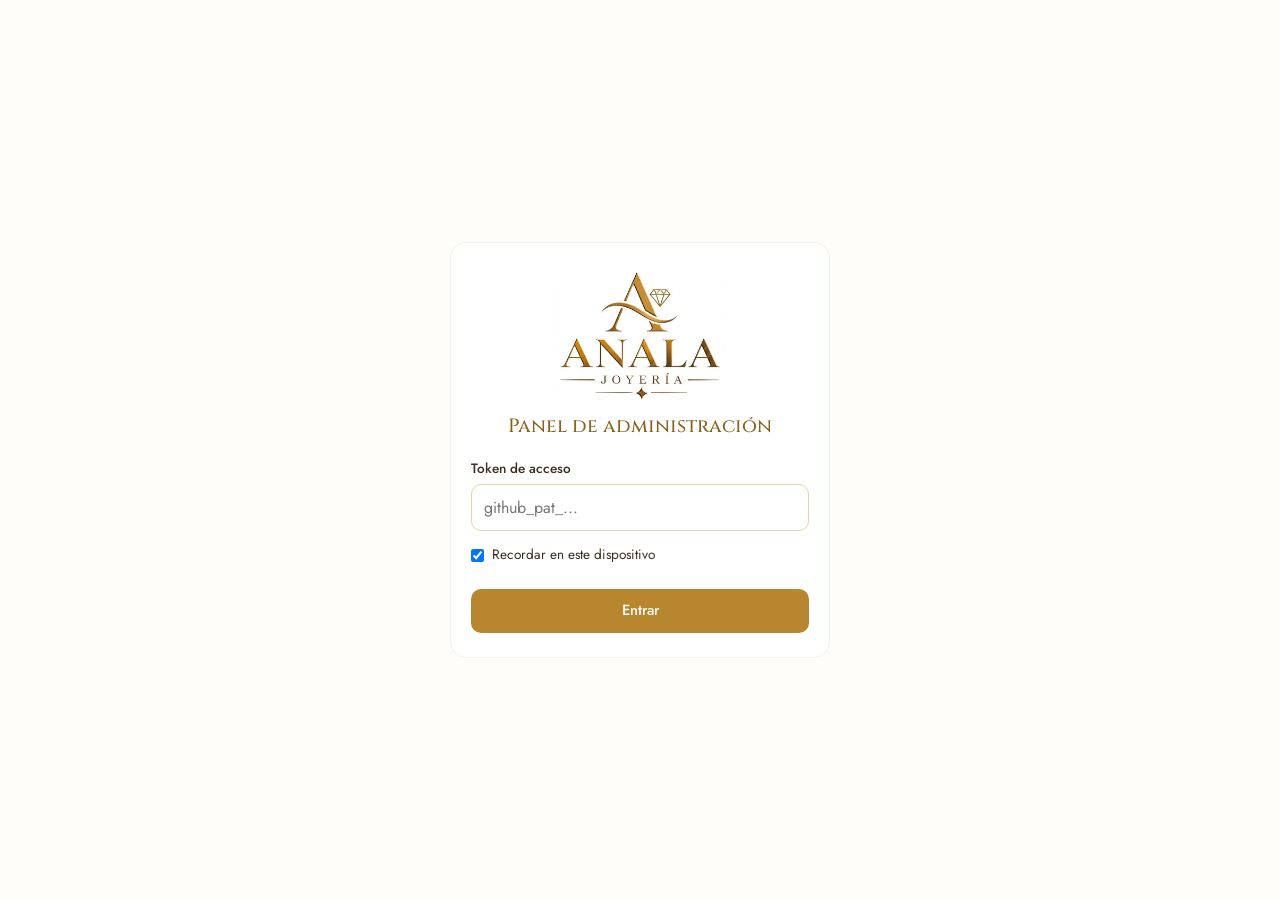
==== admin/index.html @ ec144424 "Panel de administración (/admin) y productos en JSON - Productos pasan de productos/*.js a productos" ====
<!DOCTYPE html>
<html lang="es">
<head>
  <meta charset="UTF-8">
  <meta name="viewport" content="width=device-width, initial-scale=1.0">
  <meta name="robots" content="noindex, nofollow">
  <title>Panel | Anala Joyería</title>
  <link rel="icon" href="../img/logo-a.jpg">
  <link rel="preconnect" href="https://fonts.googleapis.com">
  <link rel="preconnect" href="https://fonts.gstatic.com" crossorigin>
  <link href="https://fonts.googleapis.com/css2?family=Cinzel:wght@500;600&family=Jost:wght@300;400;500&display=swap" rel="stylesheet">
  <link rel="stylesheet" href="admin.css">
</head>
<body>

  <!-- ============ LOGIN ============ -->
  <section class="login" id="vistaLogin" hidden>
    <form class="login__caja" id="formLogin">
      <img src="../img/logo.jpg" alt="Anala Joyería" class="login__logo">
      <h1>Panel de administración</h1>
      <label for="token">Token de acceso</label>
      <input type="password" id="token" autocomplete="off" placeholder="github_pat_..." required>
      <label class="check"><input type="checkbox" id="recordar" checked> Recordar en este dispositivo</label>
      <button class="btn" type="submit" id="btnEntrar">Entrar</button>
      <p class="login__error" id="loginError" hidden></p>
    </form>
  </section>

  <!-- ============ PANEL ============ -->
  <div id="vistaPanel" hidden>
    <header class="top">
      <div class="top__marca"><img src="../img/logo-a.jpg" alt=""> <span>PANEL ANALA</span></div>
      <div class="top__acciones">
        <a href="../" target="_blank" rel="noopener" class="link">Ver catálogo</a>
        <button class="link" id="btnSalir">Salir</button>
      </div>
    </header>

    <nav class="tabs" id="tabs"></nav>

    <!-- Productos de una categoría -->
    <main class="contenido" id="vistaProductos">
      <div class="barra">
        <input type="search" id="buscar" placeholder="Buscar..." aria-label="Buscar">
        <button class="btn" id="btnNuevo">+ Nuevo producto</button>
      </div>
      <p class="contador" id="contador"></p>
      <ul class="lista" id="lista"></ul>
    </main>

    <!-- Configuración -->
    <main class="contenido" id="vistaConfig" hidden>
      <form class="tarjeta" id="formConfig">
        <h2>Configuración del catálogo</h2>
        <label for="cfgWhatsapp">Número de WhatsApp</label>
        <input id="cfgWhatsapp" inputmode="numeric" placeholder="573001234567" required>
        <small>Con el 57 adelante, sin +, sin espacios.</small>
        <label for="cfgInstagram">Link de Instagram</label>
        <input id="cfgInstagram" type="url" placeholder="https://instagram.com/..." required>
        <button class="btn" type="submit">Guardar configuración</button>
      </form>
    </main>

    <div class="orden" id="barraOrden" hidden>
      <span>Cambiaste el orden</span>
      <button class="link" id="btnDescartarOrden">Descartar</button>
      <button class="btn" id="btnGuardarOrden">Guardar orden</button>
    </div>
  </div>

  <!-- ============ FORMULARIO DE PRODUCTO ============ -->
  <dialog class="modal" id="modalProducto">
    <form id="formProducto" method="dialog">
      <h2 id="formTitulo">Nuevo producto</h2>

      <label>Foto principal</label>
      <div class="foto-principal" id="fotoPrincipal"></div>
      <label class="btn btn--sec btn--file">
        <span id="txtFoto">Subir foto</span>
        <input type="file" id="inFoto" accept="image/*" hidden>
      </label>

      <label for="fNombre">Nombre</label>
      <input id="fNombre" placeholder="Ej: ANILLO BALIN LISO #4">

      <label for="fCategoria">Categoría</label>
      <select id="fCategoria"></select>

      <label for="fPrecio">Precio</label>
      <input id="fPrecio" inputmode="numeric" placeholder="Vacío = Precio a consultar">
      <small id="fPrecioVista"></small>

      <label>Más fotos <small>(se ven al tocar la tarjeta)</small></label>
      <div class="fotos-extra" id="fotosExtra"></div>
      <label class="btn btn--sec btn--file">
        + Agregar fotos
        <input type="file" id="inExtras" accept="image/*" multiple hidden>
      </label>

      <label class="check check--grande"><input type="checkbox" id="fAgotado"> Agotado</label>

      <p class="form__error" id="formError" hidden></p>
      <div class="modal__botones">
        <button type="button" class="btn btn--sec" id="btnCancelar">Cancelar</button>
        <button type="button" class="btn" id="btnGuardar">Guardar</button>
      </div>
    </form>
  </dialog>

  <!-- ============ CONFIRMAR ============ -->
  <dialog class="modal modal--chico" id="modalConfirmar">
    <p id="confirmarTexto"></p>
    <div class="modal__botones">
      <button class="btn btn--sec" id="confirmarNo">Cancelar</button>
      <button class="btn btn--peligro" id="confirmarSi">Eliminar</button>
    </div>
  </dialog>

  <div class="aviso" id="aviso" hidden></div>
  <div class="cargando" id="cargando" hidden><div class="cargando__caja"><span class="spinner"></span><span id="cargandoTexto">Cargando…</span></div></div>

  <script src="admin.js"></script>
</body>
</html>
---- admin/admin.css ----
:root {
  --oro: #b8862f;
  --oro-oscuro: #8a611c;
  --oro-claro: #e9d3a3;
  --fondo: #fffdf9;
  --crema: #f7f0e3;
  --texto: #3a2e1f;
  --gris: #7a6e5f;
  --rojo: #b3261e;
  --radio: 12px;
}

* { box-sizing: border-box; margin: 0; padding: 0; }
[hidden] { display: none !important; }

body {
  font-family: "Jost", system-ui, sans-serif;
  background: var(--fondo);
  color: var(--texto);
  line-height: 1.45;
}

h1, h2 { font-family: "Cinzel", serif; font-weight: 500; color: var(--oro-oscuro); }
h1 { font-size: 1.2rem; text-align: center; margin: 8px 0 18px; }
h2 { font-size: 1.1rem; margin-bottom: 14px; }

label { display: block; font-size: .85rem; font-weight: 500; margin: 14px 0 6px; }
small { color: var(--gris); font-size: .8rem; font-weight: 300; }
input, select {
  width: 100%; font: inherit; padding: 11px 12px;
  border: 1px solid var(--oro-claro); border-radius: 10px; background: #fff; color: var(--texto);
}
input:focus, select:focus { outline: 2px solid var(--oro); outline-offset: 1px; }

.btn {
  display: inline-flex; align-items: center; justify-content: center; gap: 6px;
  font: inherit; font-weight: 500; font-size: .92rem; cursor: pointer;
  background: var(--oro); color: #fff; border: 0; border-radius: 10px; padding: 11px 16px;
  text-decoration: none;
}
.btn:hover { background: var(--oro-oscuro); }
.btn:disabled { opacity: .6; cursor: wait; }
.btn--sec { background: #fff; color: var(--oro-oscuro); border: 1px solid var(--oro); }
.btn--sec:hover { background: var(--crema); }
.btn--peligro { background: var(--rojo); }
.btn--peligro:hover { background: #8c1d17; }
.btn--file { width: 100%; margin-top: 8px; }

.link { background: none; border: 0; font: inherit; font-size: .88rem; color: var(--oro-oscuro); cursor: pointer; text-decoration: underline; }

.check { display: flex; align-items: center; gap: 8px; font-weight: 400; }
.check input { width: auto; }
.check--grande { font-size: 1rem; margin-top: 18px; }
.check--grande input { width: 20px; height: 20px; accent-color: var(--oro); }

/* ---------- Login ---------- */
.login { min-height: 100vh; display: grid; place-items: center; padding: 16px; }
.login__caja { width: 100%; max-width: 380px; background: #fff; border: 1px solid var(--crema); border-radius: 16px; padding: 24px 20px; }
.login__logo { display: block; width: 170px; margin: 0 auto; mix-blend-mode: multiply; }
.login__caja .btn { width: 100%; margin-top: 18px; }
.login__error, .form__error { color: var(--rojo); font-size: .88rem; margin-top: 12px; }

/* ---------- Encabezado y pestañas ---------- */
.top {
  position: sticky; top: 0; z-index: 5;
  display: flex; align-items: center; justify-content: space-between; gap: 10px;
  padding: 10px 16px; background: rgba(255, 253, 249, .95); backdrop-filter: blur(6px);
  border-bottom: 1px solid var(--oro-claro);
}
.top__marca { display: flex; align-items: center; gap: 8px; }
.top__marca img { height: 30px; mix-blend-mode: multiply; }
.top__marca span { font-family: "Cinzel", serif; font-weight: 600; letter-spacing: .12em; color: var(--oro-oscuro); font-size: .9rem; }
.top__acciones { display: flex; gap: 14px; }

.tabs { display: flex; gap: 8px; overflow-x: auto; padding: 12px 16px 6px; max-width: 900px; margin: 0 auto; }
.tab {
  flex: none; font: inherit; font-size: .88rem; cursor: pointer;
  padding: 7px 14px; border-radius: 999px; border: 1px solid var(--oro-claro); background: #fff; color: var(--texto);
}
.tab.activo { background: var(--oro); border-color: var(--oro); color: #fff; }
.tab--config { margin-left: auto; }

/* ---------- Contenido ---------- */
.contenido { max-width: 900px; margin: 0 auto; padding: 8px 16px 110px; }
.barra { display: flex; gap: 10px; }
.barra input { flex: 1; min-width: 0; }
.barra .btn { flex: none; }
.contador { font-size: .82rem; color: var(--gris); margin: 10px 0 6px; }

.lista { list-style: none; display: flex; flex-direction: column; gap: 8px; }
.item {
  display: grid; grid-template-columns: 58px 1fr auto; gap: 12px; align-items: center;
  background: #fff; border: 1px solid var(--crema); border-radius: var(--radio); padding: 8px;
}
.item.agotado .item__foto { filter: grayscale(.7); opacity: .7; }
.item__foto {
  width: 58px; height: 58px; border-radius: 8px; overflow: hidden;
  background: linear-gradient(135deg, var(--crema), var(--oro-claro));
}
.item__foto img { width: 100%; height: 100%; object-fit: cover; display: block; }
.item__info { min-width: 0; }
.item__nombre { font-size: .92rem; font-weight: 500; overflow: hidden; text-overflow: ellipsis; white-space: nowrap; }
.item__nombre--vacio { color: var(--gris); font-weight: 400; font-style: italic; }
.item__precio { font-size: .85rem; color: var(--oro-oscuro); }
.item__tag { display: inline-block; font-size: .7rem; background: var(--texto); color: #fff; border-radius: 999px; padding: 1px 8px; margin-left: 6px; vertical-align: middle; }
.item__acciones { display: flex; align-items: center; gap: 4px; }
.icono {
  width: 34px; height: 34px; display: grid; place-items: center; cursor: pointer;
  border: 1px solid var(--oro-claro); border-radius: 8px; background: #fff; color: var(--oro-oscuro); font-size: 1rem;
}
.icono:hover { background: var(--crema); }
.icono:disabled { opacity: .3; cursor: default; }
.icono--borrar { color: var(--rojo); }
.vacio { text-align: center; color: var(--gris); padding: 30px 0; }

@media (max-width: 520px) {
  .item { grid-template-columns: 52px 1fr; }
  .item__foto { width: 52px; height: 52px; }
  .item__acciones { grid-column: 1 / -1; justify-content: flex-end; }
  .barra .btn { padding: 11px 12px; }
}

/* ---------- Configuración ---------- */
.tarjeta { background: #fff; border: 1px solid var(--crema); border-radius: 16px; padding: 20px; max-width: 480px; }
.tarjeta .btn { margin-top: 20px; width: 100%; }

/* ---------- Barra de orden ---------- */
.orden {
  position: fixed; left: 50%; bottom: 16px; transform: translateX(-50%); z-index: 6;
  display: flex; align-items: center; gap: 14px; background: var(--texto); color: #fff;
  padding: 10px 12px 10px 18px; border-radius: 14px; box-shadow: 0 8px 24px rgba(0,0,0,.2);
  width: max-content; max-width: calc(100% - 32px);
}
.orden .link { color: var(--oro-claro); }

/* ---------- Modales ---------- */
.modal {
  margin: auto; border: 0; border-radius: 16px; padding: 20px;
  width: min(520px, calc(100% - 24px)); max-height: calc(100% - 24px); overflow-y: auto;
  background: var(--fondo); color: var(--texto);
}
.modal::backdrop { background: rgba(40, 30, 15, .55); }
.modal--chico { width: min(380px, calc(100% - 32px)); }
.modal--chico p { margin-bottom: 18px; }
.modal__botones { display: flex; gap: 10px; margin-top: 22px; }
.modal__botones .btn { flex: 1; }

.foto-principal {
  width: 100%; aspect-ratio: 1; max-height: 260px; border-radius: 12px; overflow: hidden;
  background: linear-gradient(135deg, var(--crema), var(--oro-claro));
  display: grid; place-items: center; color: var(--oro); font-size: 2rem;
}
.foto-principal img { width: 100%; height: 100%; object-fit: contain; background: #fff; }

.fotos-extra { display: grid; grid-template-columns: repeat(4, 1fr); gap: 8px; }
.fotos-extra:empty { display: none; }
.extra { position: relative; aspect-ratio: 1; border-radius: 8px; overflow: hidden; background: var(--crema); }
.extra img { width: 100%; height: 100%; object-fit: cover; }
.extra button {
  position: absolute; top: 4px; right: 4px; width: 24px; height: 24px; border-radius: 50%;
  border: 0; background: rgba(0,0,0,.65); color: #fff; cursor: pointer; font-size: .9rem; line-height: 1;
}

/* ---------- Avisos y carga ---------- */
.aviso {
  position: fixed; left: 50%; top: 16px; transform: translateX(-50%); z-index: 20;
  background: var(--texto); color: #fff; padding: 12px 18px; border-radius: 12px;
  box-shadow: 0 8px 24px rgba(0,0,0,.2); font-size: .9rem; width: max-content; max-width: calc(100% - 32px);
}
.aviso--error { background: var(--rojo); }

.cargando { position: fixed; inset: 0; z-index: 30; background: rgba(255, 253, 249, .75); display: grid; place-items: center; }
.cargando__caja { display: flex; align-items: center; gap: 12px; background: #fff; padding: 16px 20px; border-radius: 12px; box-shadow: 0 8px 24px rgba(0,0,0,.12); }
.spinner { width: 22px; height: 22px; border: 3px solid var(--oro-claro); border-top-color: var(--oro); border-radius: 50%; animation: gira .8s linear infinite; }
@keyframes gira { to { transform: rotate(360deg); } }
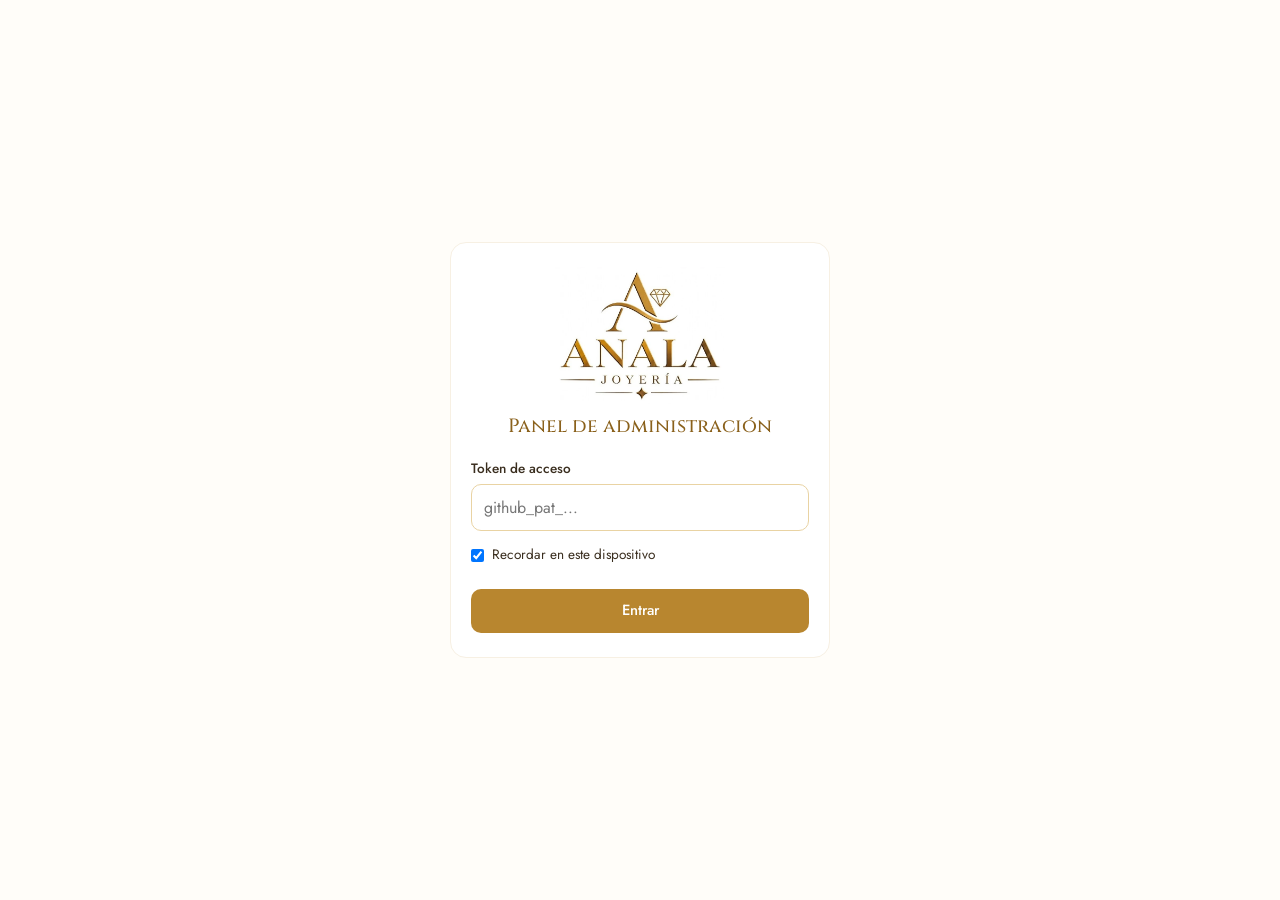
==== commit bb1a8e61: "Pasar logos a WebP, quitar JPEG duplicados de dijes y arreglar foto de 2 topos Co-Authored-By: Claud" ====
--- a/admin/index.html
+++ b/admin/index.html
@@ -5,7 +5,7 @@
   <meta name="viewport" content="width=device-width, initial-scale=1.0">
   <meta name="robots" content="noindex, nofollow">
   <title>Panel | Anala Joyería</title>
-  <link rel="icon" href="../img/logo-a.jpg">
+  <link rel="icon" href="../img/logo-a.webp">
   <link rel="preconnect" href="https://fonts.googleapis.com">
   <link rel="preconnect" href="https://fonts.gstatic.com" crossorigin>
   <link href="https://fonts.googleapis.com/css2?family=Cinzel:wght@500;600&family=Jost:wght@300;400;500&display=swap" rel="stylesheet">
@@ -16,7 +16,7 @@
   <!-- ============ LOGIN ============ -->
   <section class="login" id="vistaLogin" hidden>
     <form class="login__caja" id="formLogin">
-      <img src="../img/logo.jpg" alt="Anala Joyería" class="login__logo">
+      <img src="../img/logo.webp" alt="Anala Joyería" class="login__logo">
       <h1>Panel de administración</h1>
       <label for="token">Token de acceso</label>
       <input type="password" id="token" autocomplete="off" placeholder="github_pat_..." required>
@@ -29,7 +29,7 @@
   <!-- ============ PANEL ============ -->
   <div id="vistaPanel" hidden>
     <header class="top">
-      <div class="top__marca"><img src="../img/logo-a.jpg" alt=""> <span>PANEL ANALA</span></div>
+      <div class="top__marca"><img src="../img/logo-a.webp" alt=""> <span>PANEL ANALA</span></div>
       <div class="top__acciones">
         <a href="../" target="_blank" rel="noopener" class="link">Ver catálogo</a>
         <button class="link" id="btnSalir">Salir</button>
@@ -57,6 +57,8 @@
         <small>Con el 57 adelante, sin +, sin espacios.</small>
         <label for="cfgInstagram">Link de Instagram</label>
         <input id="cfgInstagram" type="url" placeholder="https://instagram.com/..." required>
+        <label for="cfgFacebook">Link de Facebook</label>
+        <input id="cfgFacebook" type="url" placeholder="https://facebook.com/...">
         <button class="btn" type="submit">Guardar configuración</button>
       </form>
     </main>
@@ -82,6 +84,9 @@
 
       <label for="fNombre">Nombre</label>
       <input id="fNombre" placeholder="Ej: ANILLO BALIN LISO #4">
+
+      <label for="fReferencia">Referencia <small>(opcional)</small></label>
+      <input id="fReferencia" placeholder="Ej: PC-18">
 
       <label for="fCategoria">Categoría</label>
       <select id="fCategoria"></select>
